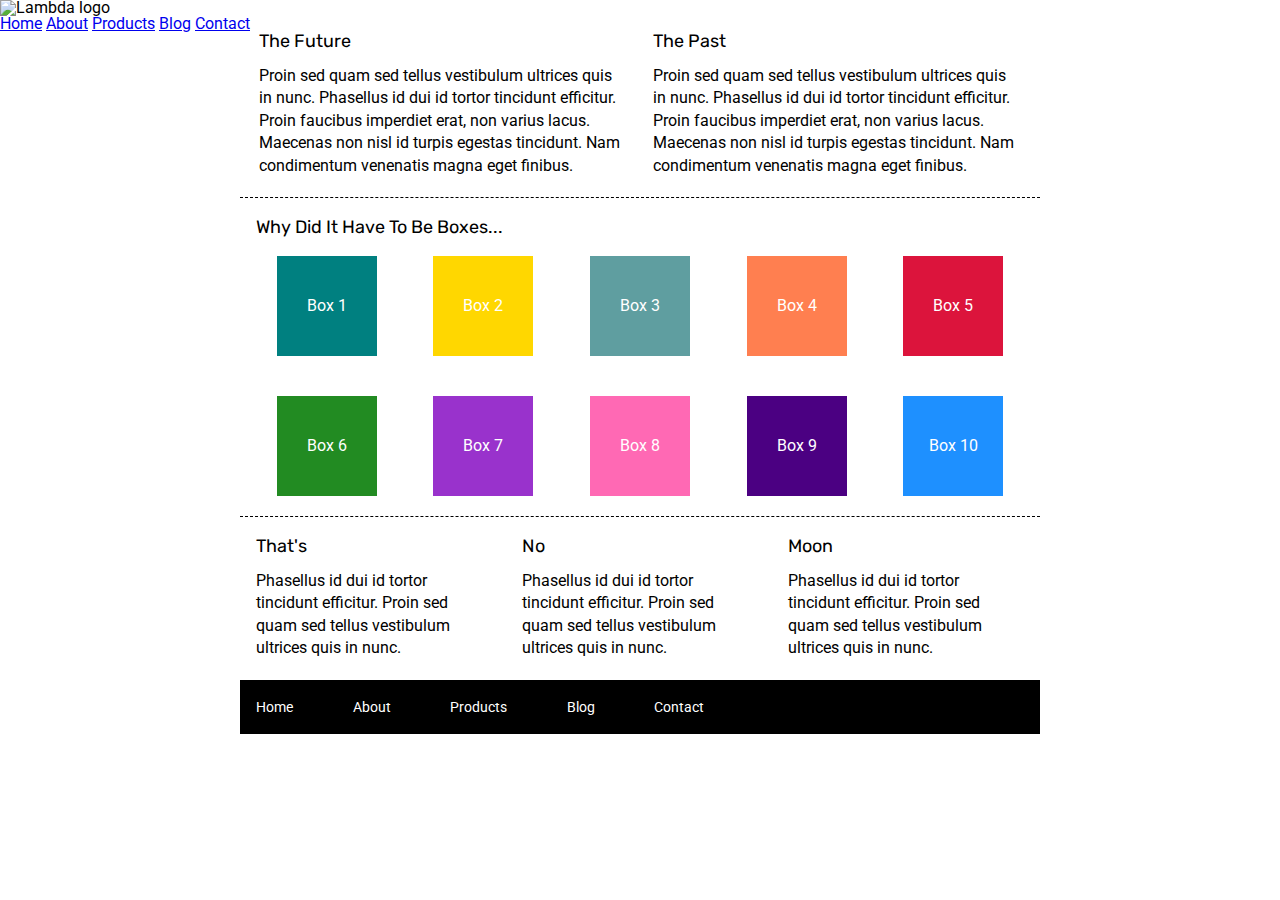
==== index.html @ 175219ca "Made changes to HTML. Added nav and img. Colored boxes on home page." ====
<!DOCTYPE html>

<html lang="en">
  <head>
    <meta charset="utf-8" />

    <title>Sprint Challenge - Home</title>

    <link
      href="https://fonts.googleapis.com/css?family=Roboto|Rubik"
      rel="stylesheet"
    />
    <link rel="stylesheet" href="css/index.css" />
  </head>

  <body>
    <nav>
      <div class="Lambda">
        <img src="img/lambda-black.png" alt="Lambda logo" />
      </div>
      <div class="links">
        <a href="#">Home</a>
        <a href="about.html">About</a>
        <a href="#">Products</a>
        <a href="#">Blog</a>
        <a href="#">Contact</a>
      </div>
    </nav>

    <div class="container">
      <section class="top-content">
        <div class="text-container">
          <h2>The Future</h2>
          <p
            >Proin sed quam sed tellus vestibulum ultrices quis in nunc.
            Phasellus id dui id tortor tincidunt efficitur. Proin faucibus
            imperdiet erat, non varius lacus. Maecenas non nisl id turpis
            egestas tincidunt. Nam condimentum venenatis magna eget finibus.</p
          >
        </div>
        <div class="text-container">
          <h2>The Past</h2>
          <p
            >Proin sed quam sed tellus vestibulum ultrices quis in nunc.
            Phasellus id dui id tortor tincidunt efficitur. Proin faucibus
            imperdiet erat, non varius lacus. Maecenas non nisl id turpis
            egestas tincidunt. Nam condimentum venenatis magna eget finibus.</p
          >
        </div>
      </section>

      <section class="middle-content">
        <h2>Why Did It Have To Be Boxes...</h2>

        <div class="boxes">
          <div class="box">Box 1</div>
          <div class="box">Box 2</div>
          <div class="box">Box 3</div>
          <div class="box">Box 4</div>
          <div class="box">Box 5</div>
          <div class="box">Box 6</div>
          <div class="box">Box 7</div>
          <div class="box">Box 8</div>
          <div class="box">Box 9</div>
          <div class="box">Box 10</div>
        </div>
      </section>

      <section class="bottom-content">
        <div class="text-container">
          <h2>That's</h2>
          <p
            >Phasellus id dui id tortor tincidunt efficitur. Proin sed quam sed
            tellus vestibulum ultrices quis in nunc.</p
          >
        </div>
        <div class="text-container">
          <h2>No</h2>
          <p
            >Phasellus id dui id tortor tincidunt efficitur. Proin sed quam sed
            tellus vestibulum ultrices quis in nunc.</p
          >
        </div>
        <div class="text-container">
          <h2>Moon</h2>
          <p
            >Phasellus id dui id tortor tincidunt efficitur. Proin sed quam sed
            tellus vestibulum ultrices quis in nunc.</p
          >
        </div>
      </section>

      <footer>
        <nav>
          <a href="#">Home</a>
          <a href="#">About</a>
          <a href="#">Products</a>
          <a href="#">Blog</a>
          <a href="#">Contact</a>
        </nav>
      </footer> </div
    ><!-- container -->
  </body>
</html>
---- css/index.css ----
/* http://meyerweb.com/eric/tools/css/reset/ 
   v2.0 | 20110126
   License: none (public domain)
*/

html,
body,
div,
span,
applet,
object,
iframe,
h1,
h2,
h3,
h4,
h5,
h6,
p,
blockquote,
pre,
a,
abbr,
acronym,
address,
big,
cite,
code,
del,
dfn,
em,
img,
ins,
kbd,
q,
s,
samp,
small,
strike,
strong,
sub,
sup,
tt,
var,
b,
u,
i,
center,
dl,
dt,
dd,
ol,
ul,
li,
fieldset,
form,
label,
legend,
table,
caption,
tbody,
tfoot,
thead,
tr,
th,
td,
article,
aside,
canvas,
details,
embed,
figure,
figcaption,
footer,
header,
hgroup,
menu,
nav,
output,
ruby,
section,
summary,
time,
mark,
audio,
video {
  margin: 0;
  padding: 0;
  border: 0;
  font-size: 100%;
  font: inherit;
  vertical-align: baseline;
}
/* HTML5 display-role reset for older browsers */
article,
aside,
details,
figcaption,
figure,
footer,
header,
hgroup,
menu,
nav,
section {
  display: block;
}
body {
  line-height: 1;
}
ol,
ul {
  list-style: none;
}
blockquote,
q {
  quotes: none;
}
blockquote:before,
blockquote:after,
q:before,
q:after {
  content: "";
  content: none;
}
table {
  border-collapse: collapse;
  border-spacing: 0;
}

* {
  box-sizing: border-box;
}

html,
body {
  height: 100%;
  font-family: "Roboto", sans-serif;
}

h1,
h2,
h3,
h4,
h5 {
  font-size: 18px;
  margin-bottom: 15px;
  font-family: "Rubik", sans-serif;
}

p {
  line-height: 1.4;
}

.container {
  width: 800px;
  margin: 0 auto;
}

.top-content {
  display: flex;
  flex-wrap: wrap;
  justify-content: space-evenly;
  margin-bottom: 20px;
  border-bottom: 1px dashed black;
}

.top-content .text-container {
  width: 48%;
  padding: 0 1%;
  padding-bottom: 20px;
}

.middle-content {
  margin-bottom: 20px;
  border-bottom: 1px dashed black;
}

.middle-content h2 {
  padding: 0 2%;
  margin-bottom: 0;
}

.middle-content .boxes {
  display: flex;
  flex-wrap: wrap;
  justify-content: space-evenly;
}

.middle-content .boxes .box {
  width: 12.5%;
  height: 100px;
  background: black;
  margin: 20px 2.5%;
  display: flex;
  color: white;
  align-items: center;
  justify-content: center;
}

.bottom-content {
  display: flex;
  margin: 0 2% 20px;
  justify-content: space-around;
}

.bottom-content .text-container {
  padding-right: 4%;
}

.bottom-content .text-container:last-child {
  padding-right: 0;
}

footer {
  width: 100%;
  background: black;
}

footer nav {
  width: 60%;
  display: flex;
  justify-content: space-between;
  align-items: center;
  padding: 20px 2%;
  font-size: 14px;
}

footer nav a {
  color: white;
  text-decoration: none;
}

.boxes .box:nth-child(1) {
  background: teal;
}

.boxes .box:nth-child(2) {
  background: gold;
}

.boxes .box:nth-child(3) {
  background: cadetblue;
}

.boxes .box:nth-child(4) {
  background: coral;
}

.boxes .box:nth-child(5) {
  background: crimson;
}

.boxes .box:nth-child(6) {
  background: forestgreen;
}

.boxes .box:nth-child(7) {
  background: darkorchid;
}

.boxes .box:nth-child(8) {
  background: hotpink;
}

.boxes .box:nth-child(9) {
  background: indigo;
}

.boxes .box:nth-child(10) {
  background: dodgerblue;
}
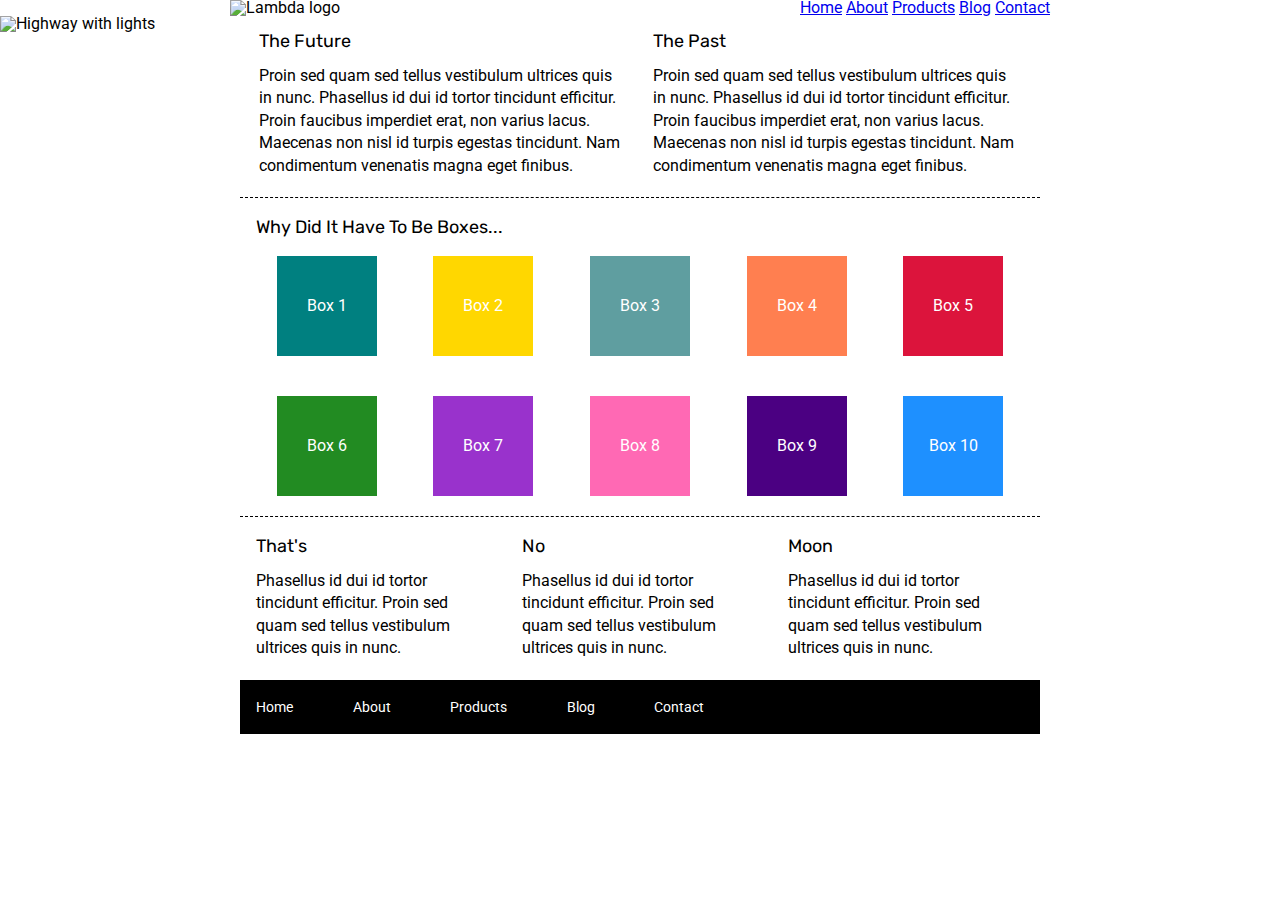
==== commit 5fa7f51c: "Added about.html and edited more formatting." ====
--- a/index.html
+++ b/index.html
@@ -14,19 +14,21 @@
   </head>
 
   <body>
-    <nav>
-      <div class="Lambda">
-        <img src="img/lambda-black.png" alt="Lambda logo" />
-      </div>
-      <div class="links">
-        <a href="#">Home</a>
-        <a href="about.html">About</a>
-        <a href="#">Products</a>
-        <a href="#">Blog</a>
-        <a href="#">Contact</a>
-      </div>
-    </nav>
-
+    <header>
+      <nav>
+        <div class="Lambda">
+          <img src="img/lambda-black.png" alt="Lambda logo" />
+        </div>
+        <div class="links">
+          <a href="#">Home</a>
+          <a href="about.html">About</a>
+          <a href="#">Products</a>
+          <a href="#">Blog</a>
+          <a href="#">Contact</a>
+        </div>
+      </nav>
+      <img src="img/jumbo.jpg" alt="Highway with lights" />
+    </header>
     <div class="container">
       <section class="top-content">
         <div class="text-container">
--- a/css/index.css
+++ b/css/index.css
@@ -128,6 +128,8 @@
   border-spacing: 0;
 }
 
+/* Home Page */
+
 * {
   box-sizing: border-box;
 }
@@ -270,3 +272,24 @@
 .boxes .box:nth-child(10) {
   background: dodgerblue;
 }
+
+/* About Page*/
+
+nav {
+  display: flex;
+  flex-flow: row wrap;
+  justify-content: space-around;
+}
+
+.City {
+  text-align: center;
+}
+
+.container .about-page {
+  display: flex;
+  flex-flow: row wrap;
+  align-content: center;
+}
+
+.about-page img {
+}
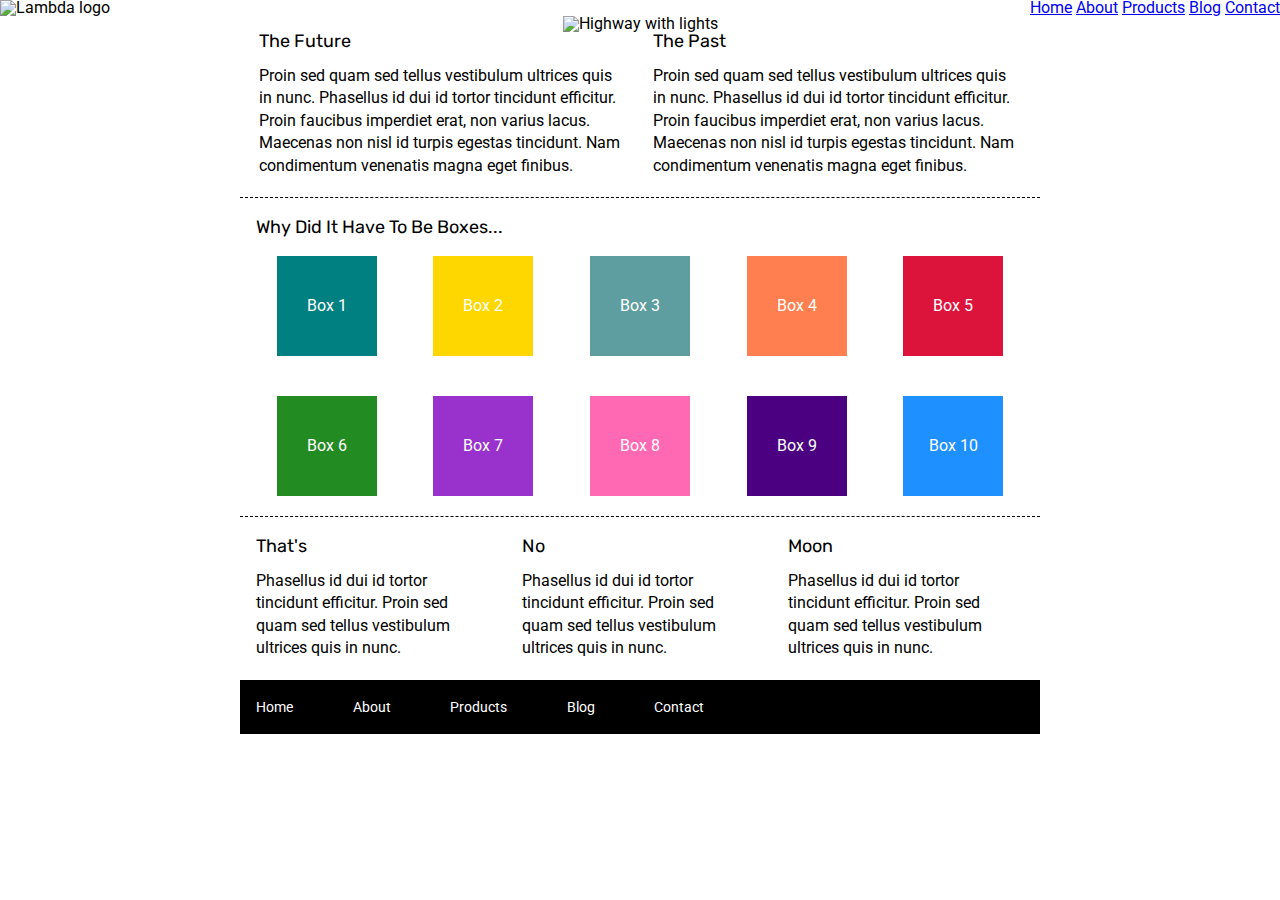
==== commit e6df46da: "Edited HTML and CSS documents. Layout of about.html needs resolving." ====
--- a/index.html
+++ b/index.html
@@ -27,7 +27,9 @@
           <a href="#">Contact</a>
         </div>
       </nav>
-      <img src="img/jumbo.jpg" alt="Highway with lights" />
+      <div class="highway">
+        <img src="img/jumbo.jpg" alt="Highway with lights" />
+      </div>
     </header>
     <div class="container">
       <section class="top-content">
--- a/css/index.css
+++ b/css/index.css
@@ -273,23 +273,32 @@
   background: dodgerblue;
 }
 
+.highway {
+  text-align: center;
+}
+
 /* About Page*/
 
 nav {
   display: flex;
-  flex-flow: row wrap;
-  justify-content: space-around;
+  flex-flow: row nowrap;
+  justify-content: space-between;
 }
 
 .City {
   text-align: center;
 }
 
-.container .about-page {
+.about-page p {
+  border-bottom: 1px dashed black;
+}
+
+.images {
   display: flex;
   flex-flow: row wrap;
-  align-content: center;
-}
-
-.about-page img {
-}
+}
+
+.info {
+  display: flex;
+  flex-flow: column wrap;
+}
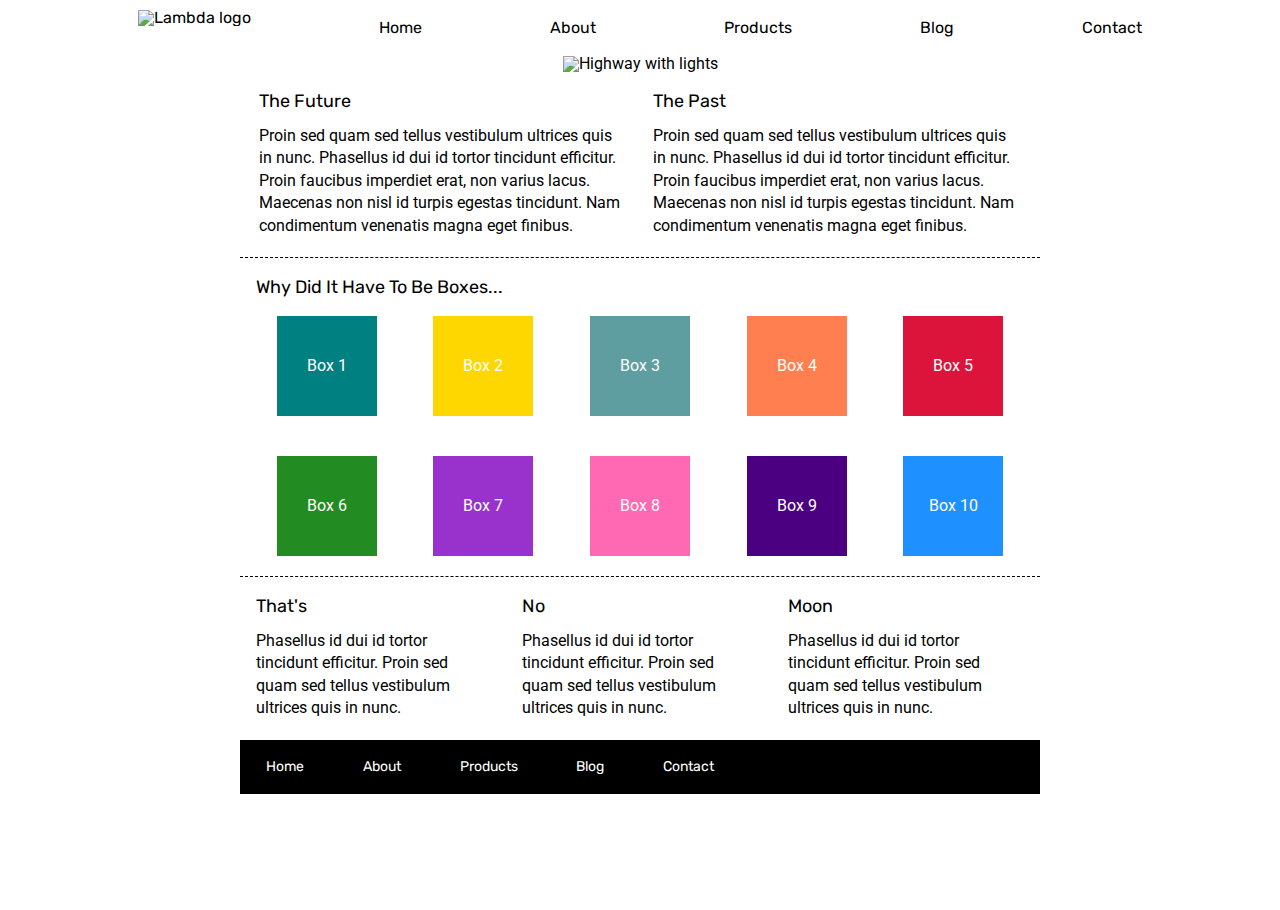
==== commit b8ba0a42: "Finished sprint challenge." ====
--- a/index.html
+++ b/index.html
@@ -19,18 +19,17 @@
         <div class="Lambda">
           <img src="img/lambda-black.png" alt="Lambda logo" />
         </div>
-        <div class="links">
-          <a href="#">Home</a>
-          <a href="about.html">About</a>
-          <a href="#">Products</a>
-          <a href="#">Blog</a>
-          <a href="#">Contact</a>
-        </div>
+        <a href="#">Home</a>
+        <a href="about.html">About</a>
+        <a href="#">Products</a>
+        <a href="#">Blog</a>
+        <a href="#">Contact</a>
       </nav>
       <div class="highway">
         <img src="img/jumbo.jpg" alt="Highway with lights" />
       </div>
     </header>
+
     <div class="container">
       <section class="top-content">
         <div class="text-container">
--- a/css/index.css
+++ b/css/index.css
@@ -275,6 +275,11 @@
 
 .highway {
   text-align: center;
+  margin-bottom: 20px;
+}
+
+.Lambda {
+  margin-bottom: 20px;
 }
 
 /* About Page*/
@@ -282,23 +287,55 @@
 nav {
   display: flex;
   flex-flow: row nowrap;
-  justify-content: space-between;
+  justify-content: space-evenly;
+  font-family: "Rubik", sans-serif;
+  font-size: 1rem;
+  margin: 10px;
+  align-items: center;
+}
+
+nav a {
+  color: black;
+  text-decoration: none;
 }
 
 .City {
   text-align: center;
 }
 
-.about-page p {
+.images {
+  display: flex;
+  flex-flow: row wrap;
+}
+
+.info {
+  display: flex;
+  flex-flow: column wrap;
+  border-bottom: dashed 1px black;
+  width: 45%;
+  padding: 3%;
+}
+
+.info-container {
+  display: flex;
+  flex-flow: row wrap;
+  justify-content: space-between;
+}
+
+.info button {
+  width: 35%;
+  padding: 5px;
+  border-radius: 8px;
+  margin: 20px 0;
+  background-color: transparent;
+  cursor: pointer;
+}
+
+.about-info {
   border-bottom: 1px dashed black;
-}
-
-.images {
-  display: flex;
-  flex-flow: row wrap;
-}
-
-.info {
-  display: flex;
-  flex-flow: column wrap;
-}
+  padding: 16px;
+}
+
+.btm {
+  padding: 5%;
+}
